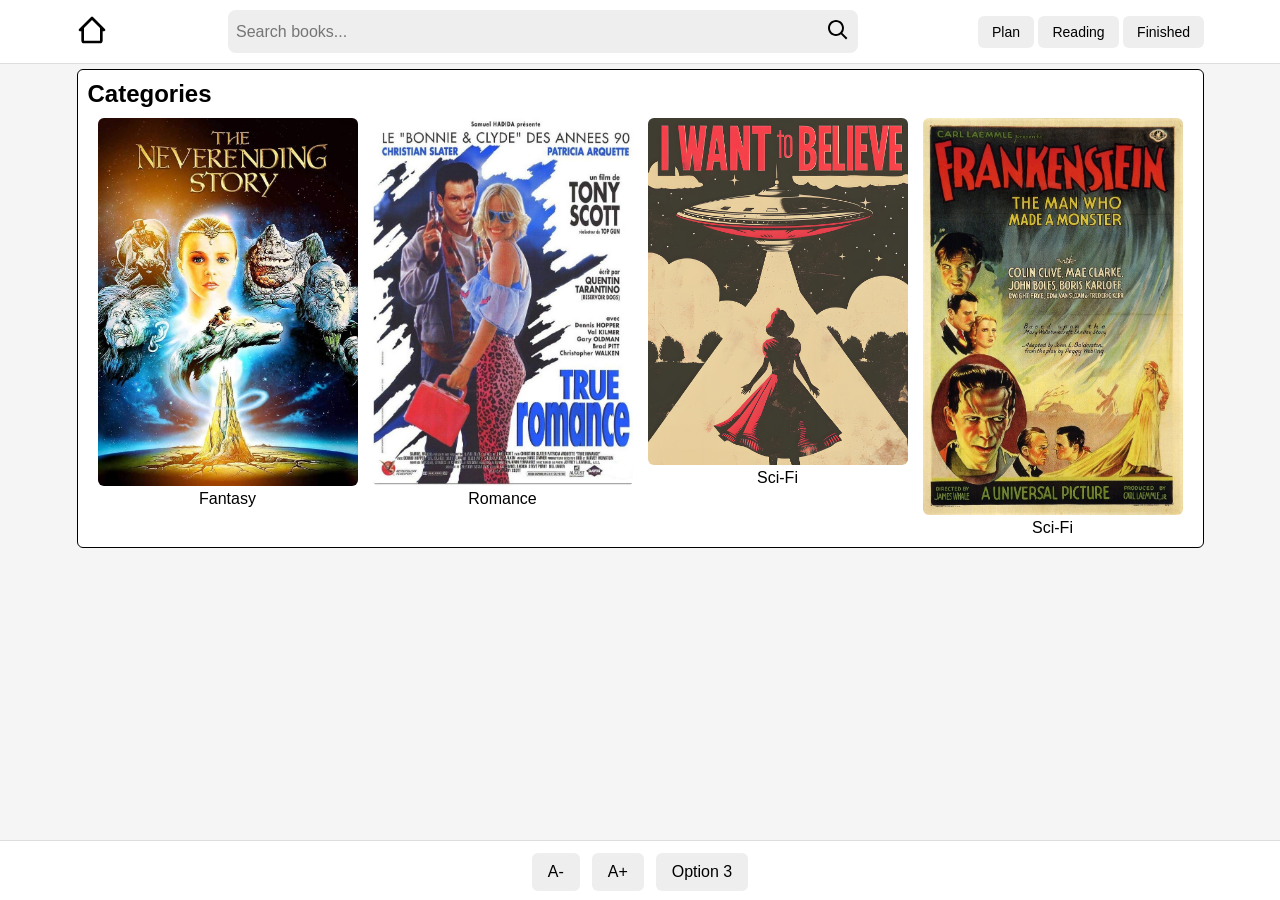
==== index.html @ b4667e8a "Add files via upload" ====
<!DOCTYPE html>
<html lang="en">
<head>
  <meta charset="UTF-8">
  <meta name="viewport" content="width=device-width, initial-scale=1.0">
  <title>Open Library Book Browser</title>
  <link rel="stylesheet" href="style.css">
</head>


<body>
    <header class="header">
         <a href="index.html" class="desktop-logo">
            <img src="icons/home.svg" alt="Home">
        </a>
        <div class="search-container">
            <input type="text" id="searchInput" placeholder="Search books..." onkeypress="handleSearch(event)">
            <button id="searchBtn" onclick="startSearch()">
                <img src="icons/search.svg" alt="Search">
            </button>
        </div>
        <div class="header-actions">
          <button onclick="openPlanList()">Plan</button>
          <button onclick="openReadingList()">Reading</button>
          <button onclick="openFinishedList()">Finished</button>
        </div>
    </header>

<div class="page-wrapper">
    <section class="categories">
        <h2>Categories</h2>
        <div class="category-scroll">
            <div class="category" data-category="fantasy">
            <img src="images/fantasy.jpg" alt="Fantasy">
            <p>Fantasy</p>
        </div>

    <div class="category" data-category="romance">
      <img src="images/romance.jpg" alt="Romance">
      <p>Romance</p>
    </div>

    <div class="category" data-category="science_fiction">
      <img src="images/scifi.jpg" alt="Sci‑Fi">
      <p>Sci‑Fi</p>
    </div>

    <div class="category" data-category="horror">
      <img src="images/horror.jpg" alt="Horror">
      <p>Sci‑Fi</p>
    </div>

  </div>
</section>
</div>

<main id="results"></main>


<div id="settingsFooter" class="settings-footer">
  <button id="decreaseFontBtn" onclick="decreaseFont()">A-</button>
  <button id="increaseFontBtn" onclick="increaseFont()">A+</button>
  <button>Option 3</button>
</div>


<footer class="mobile-footer">
  <button onclick="goHome()">
    <img src="icons/home.svg" alt="">
    <span>Home</span>
  </button>

  <button onclick="openReadingList()">
    <img src="icons/book-open.svg" alt="">
    <span>Reading</span>
  </button>

  <button onclick="openPlanList()">
    <img src="icons/book-library.svg" alt="">
    <span>Plan</span>
  </button>

  <button onclick="openFinishedList()">
    <img src="icons/flag-chequered.svg" alt="">
    <span>Finished</span>
  </button>

  <button onclick="toggleTools()">
    <img src="icons/cog.svg" alt="setting">
    <span>Tools</span>
  </button>

</footer>

<script src="script.js"></script>
</body>
</html>
---- style.css ----
* {
  margin: 0;
  padding: 0;
  box-sizing: border-box;
}
body {
  background: #f5f5f5;
  font-family: Arial, sans-serif;
}
.header {
  display: flex;
  align-items: center;
  background: #fff;
  padding: 10px;
  border-bottom: 1px solid #ddd;
  gap: 10px;
}

.search-container {
  display: flex;
  flex: 1;
  align-items: center;
  background: #eee;
  padding: 8px;
  border-radius: 8px;
}

.search-container input {
  flex: 1;
  border: none;
  background: transparent;
  font-size: 16px;
}

.search-container button {
  background: none;
  border: none;
}



.categories h2 {
  display: none;
}
.categories {
  margin-top: 10px;
  padding: 10px;
  background: #fff;
  border: 1px solid black;
  border-radius: 6px;
  margin: 5px 10px;
}

.category-scroll {
  display: flex;
  overflow-x: auto;
  gap: 15px;
  -ms-overflow-style: none;
  scrollbar-width: none;
  padding-left: 10px;
  padding-right: 10px;
  scroll-padding-left: 10px;
  scroll-padding-right: 10px;
}

.category {
  min-width: 260px;
  text-align: center;
  cursor: pointer;
  padding: 0px;
  padding: 0;
  margin: 0;
}

.category img {
  width: 260px;
  height: 380px;
  object-fit: cover;
  border-radius: 6px;
}


.category-scroll::-webkit-scrollbar {
  display: none;
}
.desktop-logo {
  display: none;
  margin: 0;
}

.mobile-footer {
  position: fixed;
  bottom: 0;
  left: 0;
  width: 100%;
  background: #fff;
  border-top: 1px solid #ddd;
  display: flex;
  justify-content: space-between;
  padding: 8px 0;
  z-index: 999;
}

.mobile-footer button {
  flex: 1;
  background: none;
  border: none;
  padding: 6px 0;
  display: flex;
  flex-direction: column;
  align-items: center;
  font-size: 12px;
  cursor: pointer;
}

.mobile-footer img {
  width: 22px;
  height: 22px;
  margin-bottom: 3px;
}



.settings-footer {
  position: fixed;
  bottom: 60px; /* sits above main footer */
  left: 0;
  width: 100%;
  background: #fff;
  border-top: 1px solid #ddd;
  padding: 12px;
  display: flex;
  justify-content: center;
  gap: 12px;

  transform: translateY(100%);
  transition: transform 0.3s ease;
  z-index: 999;
}
.settings-footer.show {
  transform: translateY(0);
}
.settings-footer button {
  padding: 10px 16px;
  border-radius: 6px;
  border: none;
  background: #eee;
  font-size: 16px;
  cursor: pointer;
}
.settings-footer button:disabled {
  background: #ccc;
  color: #888;
  cursor: not-allowed;
}
  .header-actions {
    display: none;
  }

/* Desktop layout */
@media (min-width: 900px) {
  .mobile-footer {
    display: none;
  }
  .page-wrapper {
    width: 60%;
    margin: 0 auto;
    display: flex;
    justify-content: center;
  }
    
  .category-scroll {
    overflow-x: visible;
    justify-content: space-between;
  }
  .categories h2 {
    display: block;
    margin-bottom: 10px;
  }
  
  .category img {
    width: 260px;
    height: auto;
  }
  .category {
    min-width: auto;
    margin-left: 0px;
    margin-right: 0px;
  }
  

  .desktop-logo {
    display: block;
  }
  .desktop-logo img {
    width: 32px;
    height: 32px;
  }
  .header{
    justify-content: center;
    gap: 120px;
  }
  .search-container{
    flex: none;
    width: 50%;
  }
  .header-actions {
  display: flex;
  gap: 10px;
  display: block;
}

.header-actions button {
  padding: 8px 14px;
  border: none;
  border-radius: 6px;
  background: #eee;
  cursor: pointer;
  font-size: 14px;
}

.header-actions button:hover {
    background: green;
}
}
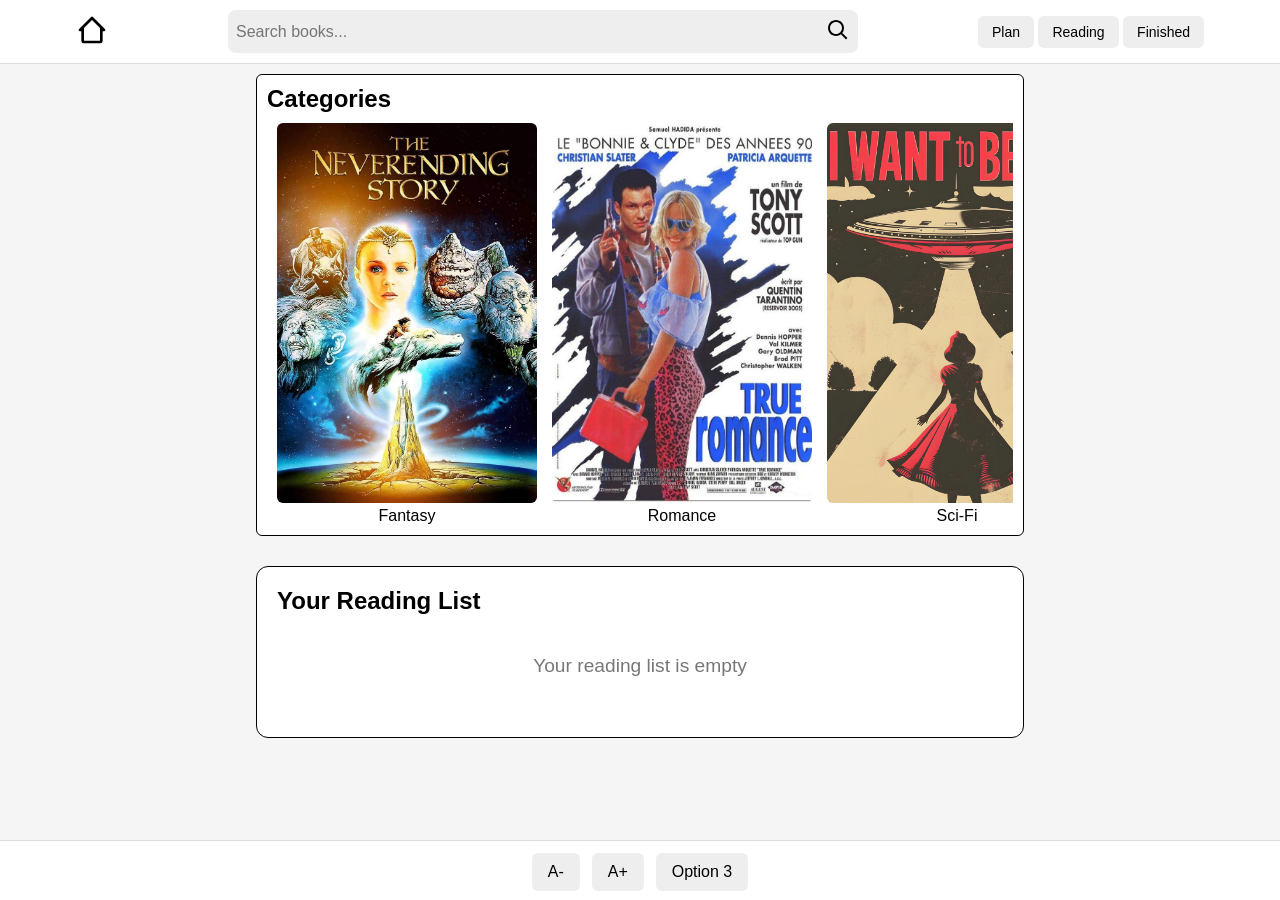
==== commit c8f8ce42: "Add files via upload" ====
--- a/index.html
+++ b/index.html
@@ -12,48 +12,70 @@
     <header class="header">
          <a href="index.html" class="desktop-logo">
             <img src="icons/home.svg" alt="Home">
+          <img src="images/icon0.png" class="home-btn-icon">
         </a>
         <div class="search-container">
             <input type="text" id="searchInput" placeholder="Search books..." onkeypress="handleSearch(event)">
             <button id="searchBtn" onclick="startSearch()">
                 <img src="icons/search.svg" alt="Search">
-            </button>
+              </button>
+              <img src="icons/spacebar.svg" class="search-icon">
         </div>
         <div class="header-actions">
-          <button onclick="openPlanList()">Plan</button>
-          <button onclick="openReadingList()">Reading</button>
-          <button onclick="openFinishedList()">Finished</button>
+          <button onclick="openPlanList()">Plan
+          <img src="images/icon1.png" class="btn-icons">
+          </button>
+          <button onclick="openReadingList()">Reading
+            <img src="images/icon2.png" class="btn-icons">
+          </button>
+          <button onclick="openFinishedList()">Finished
+            <img src="images/icon3.png" class="btn-icons">
+          </button>
         </div>
     </header>
 
+
 <div class="page-wrapper">
     <section class="categories">
+      <div class="sml">
         <h2>Categories</h2>
         <div class="category-scroll">
-            <div class="category" data-category="fantasy">
+            <div class="category nav-item" data-category="fantasy">
             <img src="images/fantasy.jpg" alt="Fantasy">
             <p>Fantasy</p>
         </div>
 
-    <div class="category" data-category="romance">
+    <div class="category nav-item" data-category="romance">
       <img src="images/romance.jpg" alt="Romance">
       <p>Romance</p>
     </div>
 
-    <div class="category" data-category="science_fiction">
+    <div class="category nav-item" data-category="science_fiction">
       <img src="images/scifi.jpg" alt="Sci‑Fi">
       <p>Sci‑Fi</p>
     </div>
 
-    <div class="category" data-category="horror">
+    <div class="category nav-item" data-category="horror">
       <img src="images/horror.jpg" alt="Horror">
       <p>Sci‑Fi</p>
     </div>
 
   </div>
-</section>
 </div>
 
+</section>
+
+<div id="readingListSection" class="reading-list-wrapper">
+  <h2 class="reading-list-title">Your Reading List</h2>
+  <div id="readingListBooks" class="reading-list-books"></div>
+  <div id="readingListEmpty" class="empty-message">
+    Your reading list is empty
+  </div>
+</div>
+
+</div>
+
+</div>
 <main id="results"></main>
 
 
@@ -93,5 +115,7 @@
 </footer>
 
 <script src="script.js"></script>
+<script src="feature.js"></script>
+<script src="https://cdn.jsdelivr.net/npm/bootstrap@5.3.2/dist/js/bootstrap.bundle.min.js"></script>
 </body>
 </html>
--- a/style.css
+++ b/style.css
@@ -3,10 +3,12 @@
   padding: 0;
   box-sizing: border-box;
 }
+
 body {
   background: #f5f5f5;
   font-family: Arial, sans-serif;
 }
+
 .header {
   display: flex;
   align-items: center;
@@ -14,6 +16,14 @@
   padding: 10px;
   border-bottom: 1px solid #ddd;
   gap: 10px;
+}
+
+.header-actions {
+  display: none;
+}
+
+.desktop-logo {
+  display: none;
 }
 
 .search-container {
@@ -38,56 +48,6 @@
 }
 
 
-
-.categories h2 {
-  display: none;
-}
-.categories {
-  margin-top: 10px;
-  padding: 10px;
-  background: #fff;
-  border: 1px solid black;
-  border-radius: 6px;
-  margin: 5px 10px;
-}
-
-.category-scroll {
-  display: flex;
-  overflow-x: auto;
-  gap: 15px;
-  -ms-overflow-style: none;
-  scrollbar-width: none;
-  padding-left: 10px;
-  padding-right: 10px;
-  scroll-padding-left: 10px;
-  scroll-padding-right: 10px;
-}
-
-.category {
-  min-width: 260px;
-  text-align: center;
-  cursor: pointer;
-  padding: 0px;
-  padding: 0;
-  margin: 0;
-}
-
-.category img {
-  width: 260px;
-  height: 380px;
-  object-fit: cover;
-  border-radius: 6px;
-}
-
-
-.category-scroll::-webkit-scrollbar {
-  display: none;
-}
-.desktop-logo {
-  display: none;
-  margin: 0;
-}
-
 .mobile-footer {
   position: fixed;
   bottom: 0;
@@ -120,10 +80,9 @@
 }
 
 
-
 .settings-footer {
   position: fixed;
-  bottom: 60px; /* sits above main footer */
+  bottom: 60px;
   left: 0;
   width: 100%;
   background: #fff;
@@ -132,14 +91,15 @@
   display: flex;
   justify-content: center;
   gap: 12px;
-
   transform: translateY(100%);
   transition: transform 0.3s ease;
   z-index: 999;
 }
+
 .settings-footer.show {
   transform: translateY(0);
 }
+
 .settings-footer button {
   padding: 10px 16px;
   border-radius: 6px;
@@ -148,69 +108,140 @@
   font-size: 16px;
   cursor: pointer;
 }
+
 .settings-footer button:disabled {
   background: #ccc;
   color: #888;
   cursor: not-allowed;
 }
-  .header-actions {
-    display: none;
-  }
-
-/* Desktop layout */
+
+
+.categories h2 {
+  display: none;
+}
+
+.categories {
+  margin-top: 10px;
+  padding: 10px;
+  background: #fff;
+  border: 1px solid black;
+  border-radius: 6px;
+  margin: 5px 10px;
+}
+
+.category-scroll {
+  display: flex;
+  overflow-x: auto;
+  gap: 15px;
+  padding: 0 10px;
+}
+
+.category {
+  min-width: 260px;
+  text-align: center;
+  cursor: pointer;
+}
+
+.category img {
+  width: 260px;
+  height: 380px;
+  object-fit: cover;
+  border-radius: 6px;
+}
+
+.category-scroll::-webkit-scrollbar {
+  display: none;
+}
+
+.reading-list-wrapper {
+  margin: 10px;
+  background: #fff;
+  padding: 10px;
+  border-radius: 12px;
+  border: 1px solid black;
+}
+
+.reading-list-title {
+  display: none;
+}
+.reading-list-books{
+  display: grid;
+  grid-template-columns: repeat(5, 1fr);
+}
+
+.reading-list-item {
+  display: flex;
+  align-items: center;
+  gap: 15px;
+}
+
+.reading-list-item img {
+  width: 80%;
+  max-width: 120px;
+  height: auto;
+  border-radius: 6px;
+}
+.reading-list-item .book-info {
+  display: none;
+}
+
+.search-icon {
+  display: none;
+}
+
+
+.empty-message {
+  display: none;
+  text-align: center;
+  padding: 40px 0;
+  font-size: 1.2rem;
+  color: #777;
+}
+
 @media (min-width: 900px) {
-  .mobile-footer {
-    display: none;
-  }
-  .page-wrapper {
-    width: 60%;
-    margin: 0 auto;
-    display: flex;
-    justify-content: center;
-  }
-    
-  .category-scroll {
-    overflow-x: visible;
-    justify-content: space-between;
-  }
-  .categories h2 {
-    display: block;
-    margin-bottom: 10px;
-  }
-  
-  .category img {
-    width: 260px;
-    height: auto;
-  }
-  .category {
-    min-width: auto;
-    margin-left: 0px;
-    margin-right: 0px;
-  }
-  
-
-  .desktop-logo {
-    display: block;
-  }
-  .desktop-logo img {
-    width: 32px;
-    height: 32px;
-  }
-  .header{
-    justify-content: center;
-    gap: 120px;
-  }
-  .search-container{
-    flex: none;
-    width: 50%;
-  }
-  .header-actions {
+.mobile-footer {
+  display: none;
+}
+
+.desktop-logo {
+  display: block;
+  position: relative;
+}
+
+.desktop-logo img {
+  width: 32px;
+  height: 32px;
+}
+
+.carousel-wrapper {
+  display: block;
+}
+
+#readingListSection {
+  display: block;
+}
+
+.page-wrapper {
+  width: 60%;
+  margin: 0 auto;
+  display: block;
+  justify-content: center;
+}
+
+
+.header {
+  justify-content: center;
+  gap: 120px;
+}
+
+.header-actions {
   display: flex;
   gap: 10px;
   display: block;
 }
 
 .header-actions button {
+  position: relative;
   padding: 8px 14px;
   border: none;
   border-radius: 6px;
@@ -220,6 +251,157 @@
 }
 
 .header-actions button:hover {
-    background: green;
-}
+  background: green;
+}
+
+.header-actions.icons-visible button {
+  margin-right: 20px;
+}
+
+
+.btn-icons {
+  position: absolute;
+  top: -8px;
+  right: -8px;
+  width: 24px;
+  height: 24px;
+  opacity: 0;
+  object-fit: contain;
+  pointer-events: none;
+}
+
+.search-container {
+  position: relative;
+  flex: none;
+  width: 50%;
+}
+
+.search-icon {
+  display: block;
+  position: absolute;
+  top: -10px;
+  right: -10px;
+  width: 24px;
+  height: 24px;
+  opacity: 0;
+  pointer-events: none;
+  transition: opacity 0.2s;
+}
+
+.home-btn-icon {
+  position: absolute;
+  top: -10px;
+  right: -10px;
+  width: 22px;
+  height: 22px;
+  opacity: 0;
+  pointer-events: auto;
+  cursor: pointer;
+  transition: opacity 0.2s;
+}
+
+.categories {
+  margin: 0px;
+  margin-top: 10px;
+  padding: 10px;
+  background: #fff;
+  border: 1px solid black;
+  border-radius: 6px;
+}
+
+.categories h2 {
+  display: block;
+  margin-bottom: 10px;
+}
+
+.category-scroll {
+  display: flex;
+  overflow-x: auto;
+  gap: 15px;
+  padding: 0 10px;
+  margin-top: 10px;
+}
+
+.category {
+  min-width: 260px;
+  text-align: center;
+  cursor: pointer;
+}
+
+.category img {
+  width: 260px;
+  height: 380px;
+  object-fit: cover;
+  border-radius: 6px;
+}
+
+.reading-list-books{
+  display: grid;
+  grid-template-columns: repeat(5, 1fr);
+  gap: 20px;
+}
+.reading-list-title {
+  display: block;
+}
+.reading-list-wrapper {
+  margin-top: 30px;
+  margin-right: 0;
+  margin-left: 0;
+  padding: 20px;
+}
+
+.reading-list-item {
+  display: flex;
+  flex-direction: row;
+  cursor: pointer;
+  justify-content: flex-start;
+}
+.reading-list-item img {
+  width: 30%;
+  max-width: 120px;
+  height: auto;
+  border-radius: 6px;
+}
+.reading-list-item .book-info {
+  display: flex;
+  flex-direction: column;
+}
+.reading-list-item .book-title {
+  font-size: 1.1rem;
+  font-weight: bold;
+  margin-bottom: 4px;
+}
+.reading-list-item .book-author {
+  font-size: 0.9rem;
+  color: #555;
+}
+
+.nav-item.selected img {
+  outline: 4px solid #0078ff;
+  outline-offset: 4px;
+  border-radius: 6px;
+  margin-top: 10px;
+}
+
+body {
+  overflow: hidden;
+}
+#booksGrid, #resultsGrid, .grid-container {
+  overflow-y: auto;
+  max-height: calc(100vh - 150px);
+}
+}
+
+
+#booksGrid,
+#resultsGrid,
+.grid-container {
+    scrollbar-width: none;
+    -ms-overflow-style: none;
+}
+
+#booksGrid::-webkit-scrollbar,
+#resultsGrid::-webkit-scrollbar,
+.grid-container::-webkit-scrollbar {
+    display: none;
 }
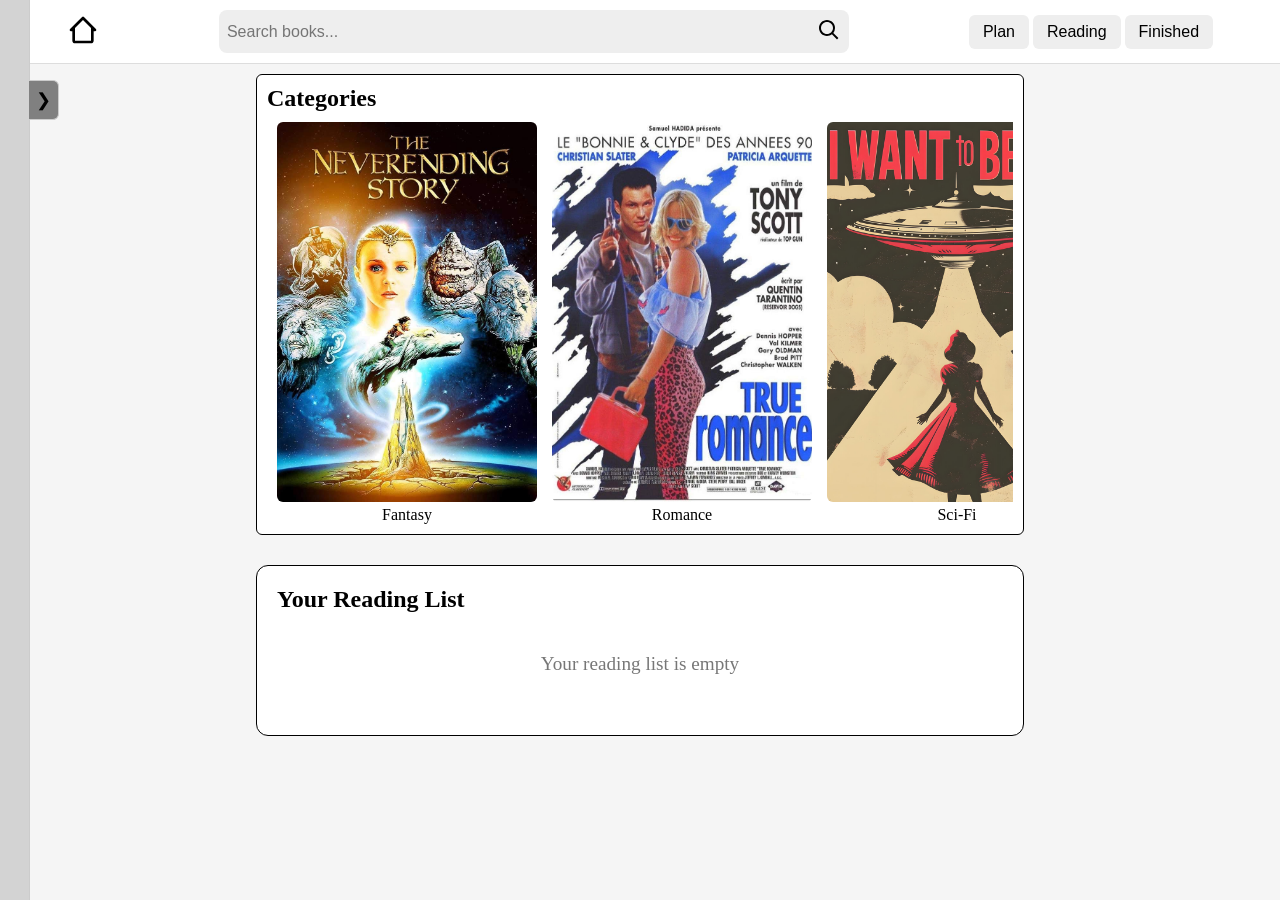
==== commit 7f5b7bba: "Add files via upload" ====
--- a/index.html
+++ b/index.html
@@ -34,18 +34,121 @@
         </div>
     </header>
 
+  <div class="sidebar">
+      <div class="sidebar-toggle">&#10095;</div>
+
+      <div class="sidebar-content">
+          <h3>Menu</h3>
+          <p>Options</p>
+      <div class="sidebar-row">
+        <h4>Section One</h4>
+        <div class="sidebar-item">
+      <svg xmlns="http://www.w3.org/2000/svg" width="24" height="24"  
+          fill="currentColor" viewBox="0 0 24 24" >
+          <!--Boxicons v3.0.8 https://boxicons.com | License  https://docs.boxicons.com/free-->
+          <path d="M15 6v2h-2v2h2v4c0 2.21 1.79 4 4 4h2v-2h-2c-1.1 0-2-.9-2-2v-4h3V8h-3V6zm-5 12h2v-2h-2c-1.1 0-2-.9-2-2v-4h3V8H8V6H6v2H4v2h2v4c0 2.21 1.79 4 4 4"></path>
+          </svg>
+          <span>Font size</span>
+          <input type="range" id="fontSlider" min="0" max="2" step="1" class="sidebar-slider">
+      </div>
+
+        <div class="sidebar-item">
+            <svg  xmlns="http://www.w3.org/2000/svg" width="24" height="24"  
+              fill="currentColor" viewBox="0 0 24 24" >
+              <!--Boxicons v3.0.8 https://boxicons.com | License  https://docs.boxicons.com/free-->
+              <path d="M10.44 6.67C10.3 6.27 9.92 6 9.5 6h-1c-.43 0-.81.27-.94.67L3.64 18h2.12l1.04-3h4.42l1.04 3h2.12L10.46 6.67ZM7.48 13 9 8.61 10.52 13zM13 6h8v2h-8zm2 4h6v2h-6zm2 4h4v2h-4z"></path>
+              </svg>
+        <label for="fontFamilySelect">Font Family</label>
+        <select id="fontFamilySelect">
+          <option value="Arial">Arial</option>
+          <option value="Verdana">Verdana</option>
+          <option value="Calibri">Calibri</option>
+        </select>
+      </div>
+      <div class="sidebar-item">
+        <svg  xmlns="http://www.w3.org/2000/svg" width="24" height="24"  
+        fill="currentColor" viewBox="0 0 24 24" >
+        <path d="m16 22-4-4-4 4zm4-20h-5c-1.1 0-2 .9-2 2v11c0 1.1.9 2 2 2h5c1.1 0 2-.9 2-2V4c0-1.1-.9-2-2-2m0 13h-5V4h5zM4 17h5c1.1 0 2-.9 2-2V4c0-1.1-.9-2-2-2H4c-1.1 0-2 .9-2 2v11c0 1.1.9 2 2 2M4 4h5v11H4z"></path>
+        </svg>
+      <span>Word Spacing</span>
+      <input type="range" id="wordSpacingSlider" min="0" max="10" step="1" class="sidebar-slider">
+      </div>
+        <div class="sidebar-item">
+          <svg  xmlns="http://www.w3.org/2000/svg" width="24" height="24"  
+          fill="currentColor" viewBox="0 0 24 24" >
+          <path d="M18 18H6v-3l-4 4 4 4v-3h12v3l4-4-4-4zM5.29 11h4.42l1.04 3h2.12L8.95 2.67c-.14-.4-.52-.67-.94-.67h-1c-.43 0-.81.27-.94.67L2.15 14h2.12l1.04-3ZM7.5 4.61 9.02 9H5.98zM13.25 2h-2.12l3.92 11.33c.14.4.52.67.94.67h1c.43 0 .81-.27.94-.67L21.85 2h-2.12l-3.25 9.39L13.23 2Z"></path>
+          </svg>
+
+          <span>Letter Spacing</span>
+          <input type="range" id="letterSpacingSlider" min="0" max="5" step="1" class="sidebar-slider">
+        </div>
+      </div>
+    <div class="sidebar-row">
+        <h4>Section Two</h4>
+        <div class="sidebar-item color-item">
+          <svg  xmlns="http://www.w3.org/2000/svg" width="24" height="24"  
+          fill="currentColor" viewBox="0 0 24 24" >
+          <path d="M21 5c0-1.1-.9-2-2-2H5c-1.1 0-2 .9-2 2v6H2v2h1v6c0 1.1.9 2 2 2h14c1.1 0 2-.9 2-2v-6h1v-2h-1zM5 5h14v6H5zm14 14h-2v-2h-2v2h-2v-2h-2v2H9v-2H7v2H5v-2h2v-2H5v-2h2v2h2v-2h2v2h2v-2h2v2h2v-2h2z"></path><path d="M9 15h2v2H9zm4 0h2v2h-2zm4 0h2v2h-2z"></path>
+          </svg>
+            <span class="color-label">Primary Color</span>
+
+          <div class="color-swatches" data-target="--primary-color">
+              <div class="swatch" data-color="#3498db"></div>
+              <div class="swatch" data-color="#e74c3c"></div>
+              <div class="swatch" data-color="#2ecc71"></div>
+          </div>
+      </div>
+
+      <div class="sidebar-item color-item">
+        <svg  xmlns="http://www.w3.org/2000/svg" width="24" height="24"  
+        fill="currentColor" viewBox="0 0 24 24" >
+        <path d="M21 5c0-1.1-.9-2-2-2H5c-1.1 0-2 .9-2 2v6H2v2h1v6c0 1.1.9 2 2 2h14c1.1 0 2-.9 2-2v-6h1v-2h-1zM5 9h2V7H5V5h2v2h2V5h2v2h2V5h2v2h2V5h2v2h-2v2h2v2h-2V9h-2v2h-2V9h-2v2H9V9H7v2H5zm14 10H5v-6h14z"></path><path d="M9 7h2v2H9zm4 0h2v2h-2z"></path>
+        </svg>
+          <span class="color-label">Secondary Color</span>
+
+          <div class="color-swatches" data-target="--secondary-color">
+              <div class="swatch" data-color="#A9A9A9"></div>
+              <div class="swatch" data-color="#f1c40f"></div>
+              <div class="swatch" data-color="#1abc9c"></div>
+          </div>
+      </div>
+    </div>
+
+    <div class="sidebar-row">
+        <h4>Section Three</h4>
+          <label class="sidebar-checkbox-row speak-toggle">
+            <svg  xmlns="http://www.w3.org/2000/svg" width="24" height="24"  
+            fill="currentColor" viewBox="0 0 24 24" >
+            <!--Boxicons v3.0.8 https://boxicons.com | License  https://docs.boxicons.com/free-->
+            <path d="M6 9h3v2H6zm5 0h7v2h-7zm4 4h3v2h-3zm-9 0h7v2H6z"></path><path d="M12 2C6.49 2 2 6.49 2 12c0 2.12.68 4.19 1.93 5.9l-1.75 2.53c-.21.31-.24.7-.06 1.03.17.33.51.54.89.54h9c5.51 0 10-4.49 10-10S17.51 2 12 2m0 18H4.91L6 18.43c.26-.37.23-.88-.06-1.22A7.98 7.98 0 0 1 4.01 12c0-4.41 3.59-8 8-8s8 3.59 8 8-3.59 8-8 8Z"></path>
+            </svg>
+          <span>Text to Speech</span>
+          <input type="checkbox" id="ttsToggle">
+    </label>
+    </div>
+
+    <div class="sidebar-row">
+        <h4>Section Four</h4>
+      <label class="sidebar-checkbox-row">
+        <img src="./images/dyslexia.png" class="sidebar-img">
+            <span>Dyslexia</span>
+            <input type="checkbox" id="dyslexiaToggle">
+        </label>
+    </div>
+      </div>
+  </div>
 
 <div class="page-wrapper">
     <section class="categories">
       <div class="sml">
         <h2>Categories</h2>
         <div class="category-scroll">
-            <div class="category nav-item" data-category="fantasy">
+            <div class="category nav-item speak" data-say="Fantasy" data-category="fantasy">
             <img src="images/fantasy.jpg" alt="Fantasy">
             <p>Fantasy</p>
         </div>
 
-    <div class="category nav-item" data-category="romance">
+    <div class="category nav-item speak" data-say="Romance" data-category="romance">
       <img src="images/romance.jpg" alt="Romance">
       <p>Romance</p>
     </div>
@@ -57,7 +160,7 @@
 
     <div class="category nav-item" data-category="horror">
       <img src="images/horror.jpg" alt="Horror">
-      <p>Sci‑Fi</p>
+      <p>Horror</p>
     </div>
 
   </div>
@@ -72,9 +175,6 @@
     Your reading list is empty
   </div>
 </div>
-
-</div>
-
 </div>
 <main id="results"></main>
 
--- a/style.css
+++ b/style.css
@@ -4,9 +4,14 @@
   box-sizing: border-box;
 }
 
-body {
-  background: #f5f5f5;
-  font-family: Arial, sans-serif;
+:root {
+  --primary-color: #f5f5f5;
+  --secondary-color: #fff;
+}
+html, body {
+  background: var(--primary-color);
+  font-size: 1rem;
+  height: 100%;
 }
 
 .header {
@@ -16,6 +21,7 @@
   padding: 10px;
   border-bottom: 1px solid #ddd;
   gap: 10px;
+  word-spacing: normal !important;
 }
 
 .header-actions {
@@ -39,7 +45,7 @@
   flex: 1;
   border: none;
   background: transparent;
-  font-size: 16px;
+  font-size: 1rem;
 }
 
 .search-container button {
@@ -69,7 +75,7 @@
   display: flex;
   flex-direction: column;
   align-items: center;
-  font-size: 12px;
+  font-size: .75rem;
   cursor: pointer;
 }
 
@@ -105,7 +111,7 @@
   border-radius: 6px;
   border: none;
   background: #eee;
-  font-size: 16px;
+  font-size: 1rem;
   cursor: pointer;
 }
 
@@ -123,7 +129,6 @@
 .categories {
   margin-top: 10px;
   padding: 10px;
-  background: #fff;
   border: 1px solid black;
   border-radius: 6px;
   margin: 5px 10px;
@@ -155,7 +160,7 @@
 
 .reading-list-wrapper {
   margin: 10px;
-  background: #fff;
+  background: var(--secondary-color, #fff);
   padding: 10px;
   border-radius: 12px;
   border: 1px solid black;
@@ -189,7 +194,6 @@
   display: none;
 }
 
-
 .empty-message {
   display: none;
   text-align: center;
@@ -197,10 +201,191 @@
   font-size: 1.2rem;
   color: #777;
 }
+.sidebar{
+  display: none;
+}
+
+
+
 
 @media (min-width: 900px) {
+.sidebar,
+.sidebar * {
+  line-height: 1.5 !important;
+  font-size: 18px !important;
+  word-spacing: normal !important;
+  letter-spacing: normal !important;
+}
+  .sidebar {
+  display: block;
+  position: fixed;
+  top: 0;
+  left: 0;
+  width: 360px;
+  height: 100vh;
+  background: lightgray;
+  border-right: 1px solid #ccc;
+  transform: translateX(-330px);
+  transition: transform 0.3s ease;
+  z-index: 9999;
+}
+.sidebar-toggle {
+  position: absolute;
+  top: 80px;
+  right: -30px;
+  width: 30px;
+  height: 40px;
+  background: gray;
+  border: 1px solid #ccc;
+  border-left: none;
+  border-radius: 0 6px 6px 0;
+  display: flex;
+  align-items: center;
+  justify-content: center;
+  cursor: pointer;
+  font-size: 18px;
+}
+.sidebar.open {
+  transform: translateX(0);
+}
+.sidebar.open .sidebar-toggle {
+  right: -30px;
+  transform: rotate(180deg);
+}
+.sidebar-content {
+  padding: 20px;
+  margin-top: 60px;
+  display: flex;
+  flex-direction: column;
+  gap: 20px;
+  padding-right: 40px;
+}
+.sidebar-row {
+  padding-bottom: 12px;
+  border-bottom: 1px solid #ddd;
+}
+.sidebar-row h4 {
+  margin-bottom: 6px;
+  font-size: 1rem;
+  font-weight: bold;
+}
+.sidebar-row p {
+  font-size: 0.9rem;
+  color: #555;
+}
+
+.section-one {
+  display: flex;
+  flex-direction: column;
+  gap: 15px;
+}
+.sidebar-item {
+  display: flex;
+  align-items: center;
+  gap: 12px;
+}
+.sidebar-icon {
+  width: 22px;
+  height: 22px;
+}
+.sidebar-slider {
+  margin-left: auto;
+  width: 120px;
+}
+
+.sidebar-checkbox-row {
+  display: flex;
+  align-items: center;
+  justify-content: space-between;
+  gap: 12px;
+  cursor: pointer;
+}
+.sidebar-checkbox-icon {
+  width: 20px;
+  height: 20px;
+  stroke: #333;
+  flex-shrink: 0;
+}
+.sidebar-checkbox-row span {
+  flex: 1;
+  font-size: 0.95rem;
+}
+.sidebar-checkbox-row input[type="checkbox"] {
+  width: 18px;
+  height: 18px;
+  cursor: pointer;
+}
+.sidebar-img{
+  width: 20px;
+  height: 20px;
+  object-fit: contain;
+  flex-shrink: 0;
+}
+
+.sidebar-item label {
+  flex: 1;
+}
+.sidebar-item select {
+  margin-left: auto;
+  padding: 6px;
+  border-radius: 4px;
+  border: 1px solid #ccc;
+}
+.sidebar-icon {
+  width: 20px;
+  height: 20px;
+}
+
+
+.color-item {
+  display: flex;
+  align-items: center;
+  gap: 12px;
+  width: 100%;
+}
+.color-label {
+  flex: 1;
+  font-size: 0.95rem;
+}
+.color-swatches {
+  display: flex;
+  gap: 6px;
+  margin-left: auto;
+}
+.swatch {
+  width: 22px;
+  height: 22px;
+  border-radius: 4px;
+  cursor: pointer;
+  border: 2px solid #333;
+  background-color: var(--swatch-color);
+}
+.swatch:hover {
+  border-color: green;
+}
+
+.grid-slider-container {
+  display: flex;
+  align-items: center;
+  gap: 8px;
+  margin-left: auto;
+}
+#gridValue {
+  width: 20px;
+  text-align: center;
+  font-weight: bold;
+}
+
+
+
+.settings-footer{
+  display: none;
+}
 .mobile-footer {
   display: none;
+}
+.settings-footer {
+  margin-bottom: 20px;
 }
 
 .desktop-logo {
@@ -247,7 +432,7 @@
   border-radius: 6px;
   background: #eee;
   cursor: pointer;
-  font-size: 14px;
+  font-size: 1rem;
 }
 
 .header-actions button:hover {
@@ -304,7 +489,7 @@
   margin: 0px;
   margin-top: 10px;
   padding: 10px;
-  background: #fff;
+  background: var(--secondary-color);
   border: 1px solid black;
   border-radius: 6px;
 }
@@ -384,11 +569,14 @@
 }
 
 body {
-  overflow: hidden;
+  overflow: auto;
 }
 #booksGrid, #resultsGrid, .grid-container {
   overflow-y: auto;
   max-height: calc(100vh - 150px);
+}
+.books-grid{
+  padding-bottom: 20px;
 }
 }
 
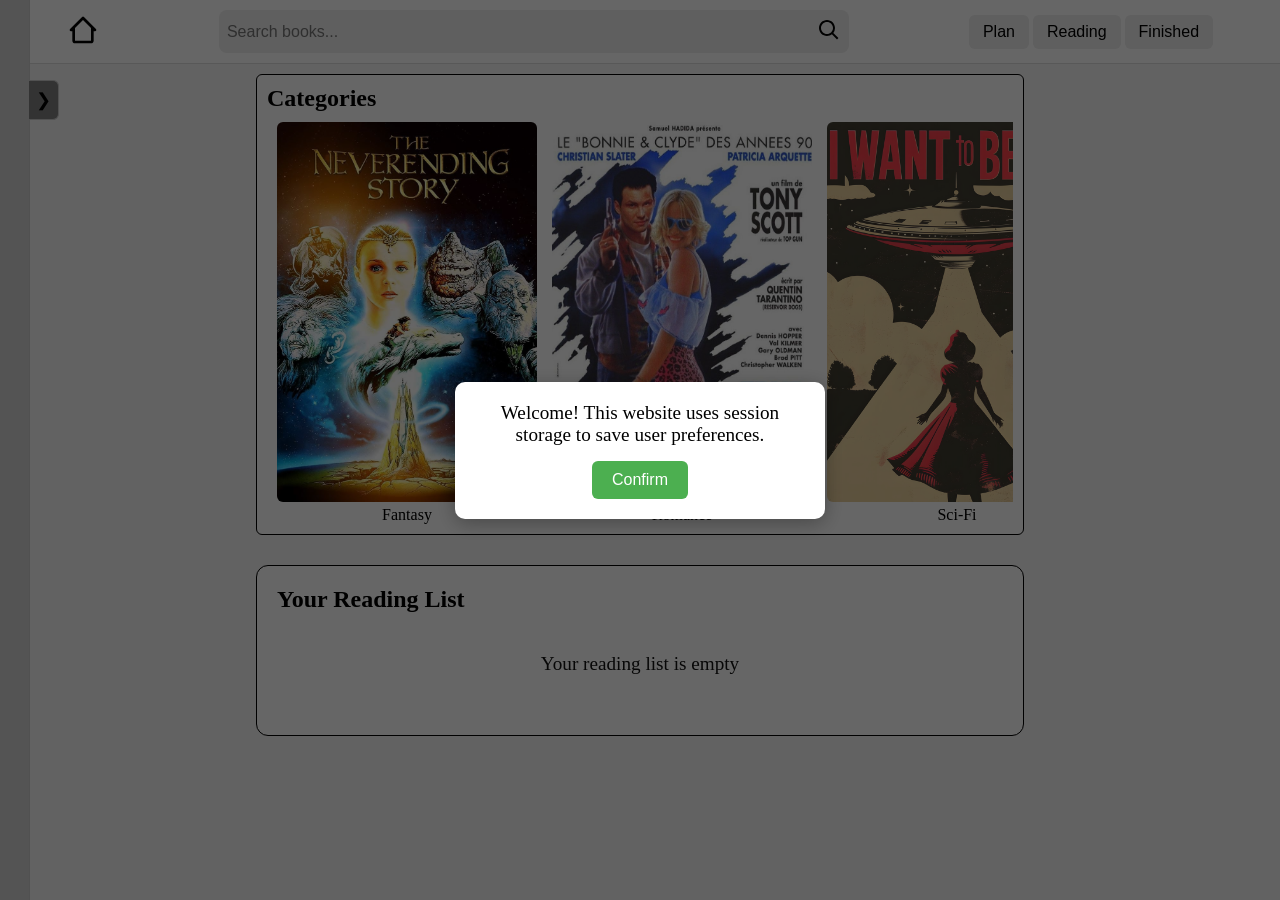
==== commit eee74806: "Add files via upload" ====
--- a/index.html
+++ b/index.html
@@ -11,25 +11,25 @@
 <body>
     <header class="header">
          <a href="index.html" class="desktop-logo">
-            <img src="icons/home.svg" alt="Home">
-          <img src="images/icon0.png" class="home-btn-icon">
+            <img src="icons/home.svg" alt="home">
+          <img src="images/icon0.png" alt="home" class="home-btn-icon">
         </a>
         <div class="search-container">
             <input type="text" id="searchInput" placeholder="Search books..." onkeypress="handleSearch(event)">
             <button id="searchBtn" onclick="startSearch()">
                 <img src="icons/search.svg" alt="Search">
               </button>
-              <img src="icons/spacebar.svg" class="search-icon">
+              <img src="icons/spacebar.svg" alt="search" class="search-icon">
         </div>
         <div class="header-actions">
           <button onclick="openPlanList()">Plan
-          <img src="images/icon1.png" class="btn-icons">
+          <img src="images/icon1.png" alt="plan to read"  class="btn-icons">
           </button>
           <button onclick="openReadingList()">Reading
-            <img src="images/icon2.png" class="btn-icons">
+            <img src="images/icon2.png" alt="reading list" class="btn-icons">
           </button>
           <button onclick="openFinishedList()">Finished
-            <img src="images/icon3.png" class="btn-icons">
+            <img src="images/icon3.png" alt="finish list" class="btn-icons">
           </button>
         </div>
     </header>
@@ -119,7 +119,6 @@
           <label class="sidebar-checkbox-row speak-toggle">
             <svg  xmlns="http://www.w3.org/2000/svg" width="24" height="24"  
             fill="currentColor" viewBox="0 0 24 24" >
-            <!--Boxicons v3.0.8 https://boxicons.com | License  https://docs.boxicons.com/free-->
             <path d="M6 9h3v2H6zm5 0h7v2h-7zm4 4h3v2h-3zm-9 0h7v2H6z"></path><path d="M12 2C6.49 2 2 6.49 2 12c0 2.12.68 4.19 1.93 5.9l-1.75 2.53c-.21.31-.24.7-.06 1.03.17.33.51.54.89.54h9c5.51 0 10-4.49 10-10S17.51 2 12 2m0 18H4.91L6 18.43c.26-.37.23-.88-.06-1.22A7.98 7.98 0 0 1 4.01 12c0-4.41 3.59-8 8-8s8 3.59 8 8-3.59 8-8 8Z"></path>
             </svg>
           <span>Text to Speech</span>
@@ -130,7 +129,7 @@
     <div class="sidebar-row">
         <h4>Section Four</h4>
       <label class="sidebar-checkbox-row">
-        <img src="./images/dyslexia.png" class="sidebar-img">
+        <img src="./images/dyslexia.png" alt="dyslexia icon" class="sidebar-img">
             <span>Dyslexia</span>
             <input type="checkbox" id="dyslexiaToggle">
         </label>
@@ -166,6 +165,7 @@
   </div>
 </div>
 
+
 </section>
 
 <div id="readingListSection" class="reading-list-wrapper">
@@ -175,6 +175,14 @@
     Your reading list is empty
   </div>
 </div>
+
+<div id="welcomePrompt" class="welcome-prompt">
+  <div class="welcome-box">
+    <p>Welcome! This website uses session storage to save user preferences.</p>
+    <button id="welcomeConfirmBtn">Confirm</button>
+  </div>
+</div>
+
 </div>
 <main id="results"></main>
 
@@ -182,7 +190,25 @@
 <div id="settingsFooter" class="settings-footer">
   <button id="decreaseFontBtn" onclick="decreaseFont()">A-</button>
   <button id="increaseFontBtn" onclick="increaseFont()">A+</button>
-  <button>Option 3</button>
+  <button id="dyslexiaToggleBtn" class="dyslexia-btn">
+    <img src="./images/dyslexia.png" alt="Toggle Dyslexia Mode">
+  </button>  
+  <!---
+  <button id="darkModeToggleBtn" class="darkmode-btn">
+    <svg  xmlns="http://www.w3.org/2000/svg" width="24" height="24"  
+      fill="currentColor" viewBox="0 0 24 24" >
+      <path d="M12.2 22c4.53 0 8.45-2.91 9.76-7.24a1.002 1.002 0 0 0-1.25-1.25c-.78.23-1.58.35-2.38.35-4.52 0-8.2-3.68-8.2-8.2 0-.8.12-1.6.35-2.38.11-.35.01-.74-.25-1s-.64-.36-1-.25A10.17 10.17 0 0 0 2 11.8C2 17.42 6.57 22 12.2 22M8.18 4.65c-.03.34-.05.68-.05 1.02 0 5.62 4.57 10.2 10.2 10.2.34 0 .68-.02 1.02-.05C17.93 18.38 15.23 20 12.2 20 7.68 20 4 16.32 4 11.8a8.15 8.15 0 0 1 4.18-7.15"></path>
+    </svg>
+  </button>
+-->
+  <button id="letterSpacingBtn" class="letterSpacing-btn">
+      <svg  xmlns="http://www.w3.org/2000/svg" width="24" height="24"  
+        fill="currentColor" viewBox="0 0 24 24" >
+        <path d="M18 18H6v-3l-4 4 4 4v-3h12v3l4-4-4-4zM5.29 11h4.42l1.04 3h2.12L8.95 2.67c-.14-.4-.52-.67-.94-.67h-1c-.43 0-.81.27-.94.67L2.15 14h2.12l1.04-3ZM7.5 4.61 9.02 9H5.98zM13.25 2h-2.12l3.92 11.33c.14.4.52.67.94.67h1c.43 0 .81-.27.94-.67L21.85 2h-2.12l-3.25 9.39L13.23 2Z"></path>
+      </svg>
+  </button>
+
+      
 </div>
 
 
--- a/style.css
+++ b/style.css
@@ -13,6 +13,39 @@
   font-size: 1rem;
   height: 100%;
 }
+
+.welcome-prompt {
+  position: fixed;
+  inset: 0;
+  background: rgba(0,0,0,0.6);
+  display: none;
+  justify-content: center;
+  align-items: center;
+  z-index: 9999;
+}
+.welcome-box {
+  background: white;
+  padding: 20px 25px;
+  border-radius: 10px;
+  text-align: center;
+  max-width: 370px;
+  font-size: 1.2rem;
+  box-shadow: 0 4px 20px rgba(0,0,0,0.3);
+}
+#welcomeConfirmBtn {
+  margin-top: 15px;
+  padding: 10px 20px;
+  background: #4CAF50;
+  color: white;
+  border: none;
+  border-radius: 6px;
+  cursor: pointer;
+  font-size: 16px;
+}
+#welcomeConfirmBtn:hover {
+  background: #45a049;
+}
+
 
 .header {
   display: flex;
@@ -66,7 +99,6 @@
   padding: 8px 0;
   z-index: 999;
 }
-
 .mobile-footer button {
   flex: 1;
   background: none;
@@ -75,16 +107,64 @@
   display: flex;
   flex-direction: column;
   align-items: center;
-  font-size: .75rem;
-  cursor: pointer;
-}
-
+  font-size: .75rem !important;
+  cursor: pointer;
+}
 .mobile-footer img {
   width: 22px;
   height: 22px;
   margin-bottom: 3px;
 }
-
+.settings-footer,
+.settings-footer *,
+.mobile-footer,
+.mobile-footer * {
+  font-size: 14px !important;
+  letter-spacing: normal !important;
+  word-spacing: normal !important;
+}
+
+.darkmode-btn {
+  background: #ccc;
+  border: none;
+  padding: 6px 10px;
+  border-radius: 6px;
+  cursor: pointer;
+  transition: background 0.3s ease;
+}
+.darkmode-btn.active {
+  background: #4CAF50;
+}
+.darkmode-btn svg {
+  width: 22px;
+  height: 22px;
+  fill: currentColor;
+}
+.dark-mode {
+  background-color: #121212;
+  color: #f1f1f1;
+}
+.dark-mode a {
+  color: #9ecbff;
+}
+.dark-mode .card,
+.dark-mode .container {
+  background: #1e1e1e;
+  color: #fff;
+}
+
+.letterSpacing-btn {
+  background: #ccc;
+  border: none;
+  padding: 6px 10px;
+  border-radius: 6px;
+  cursor: pointer;
+  transition: background 0.3s ease;
+}
+
+.letterSpacing-btn.active {
+  background: #4CAF50;
+}
 
 .settings-footer {
   position: fixed;
@@ -160,7 +240,7 @@
 
 .reading-list-wrapper {
   margin: 10px;
-  background: var(--secondary-color, #fff);
+  background: var(--secondary-color);
   padding: 10px;
   border-radius: 12px;
   border: 1px solid black;
@@ -173,7 +253,6 @@
   display: grid;
   grid-template-columns: repeat(5, 1fr);
 }
-
 .reading-list-item {
   display: flex;
   align-items: center;
@@ -199,14 +278,39 @@
   text-align: center;
   padding: 40px 0;
   font-size: 1.2rem;
-  color: #777;
+  color: #121212;
 }
 .sidebar{
   display: none;
 }
 
-
-
+.dyslexia-btn {
+  background: #ccc;
+  border: none;
+  padding: 6px 10px;
+  border-radius: 6px;
+  cursor: pointer;
+  transition: background 0.3s ease;
+}
+
+.dyslexia-btn.active {
+  background: #4CAF50;
+}
+
+.dyslexia-btn img {
+  width: 22px;
+  height: 22px;
+  filter: invert(0);
+}
+.dyslexia-btn.active img {
+  filter: invert(1);
+}
+
+@media (max-width: 780px) {
+  .dyslexia-mode{
+    line-height: 1.5 !important;
+  }
+}
 
 @media (min-width: 900px) {
 .sidebar,
@@ -273,7 +377,9 @@
   font-size: 0.9rem;
   color: #555;
 }
-
+.book-card:hover{
+  border: solid 2px green;
+}
 .section-one {
   display: flex;
   flex-direction: column;
@@ -592,4 +698,5 @@
 #resultsGrid::-webkit-scrollbar,
 .grid-container::-webkit-scrollbar {
     display: none;
-}+}
+
